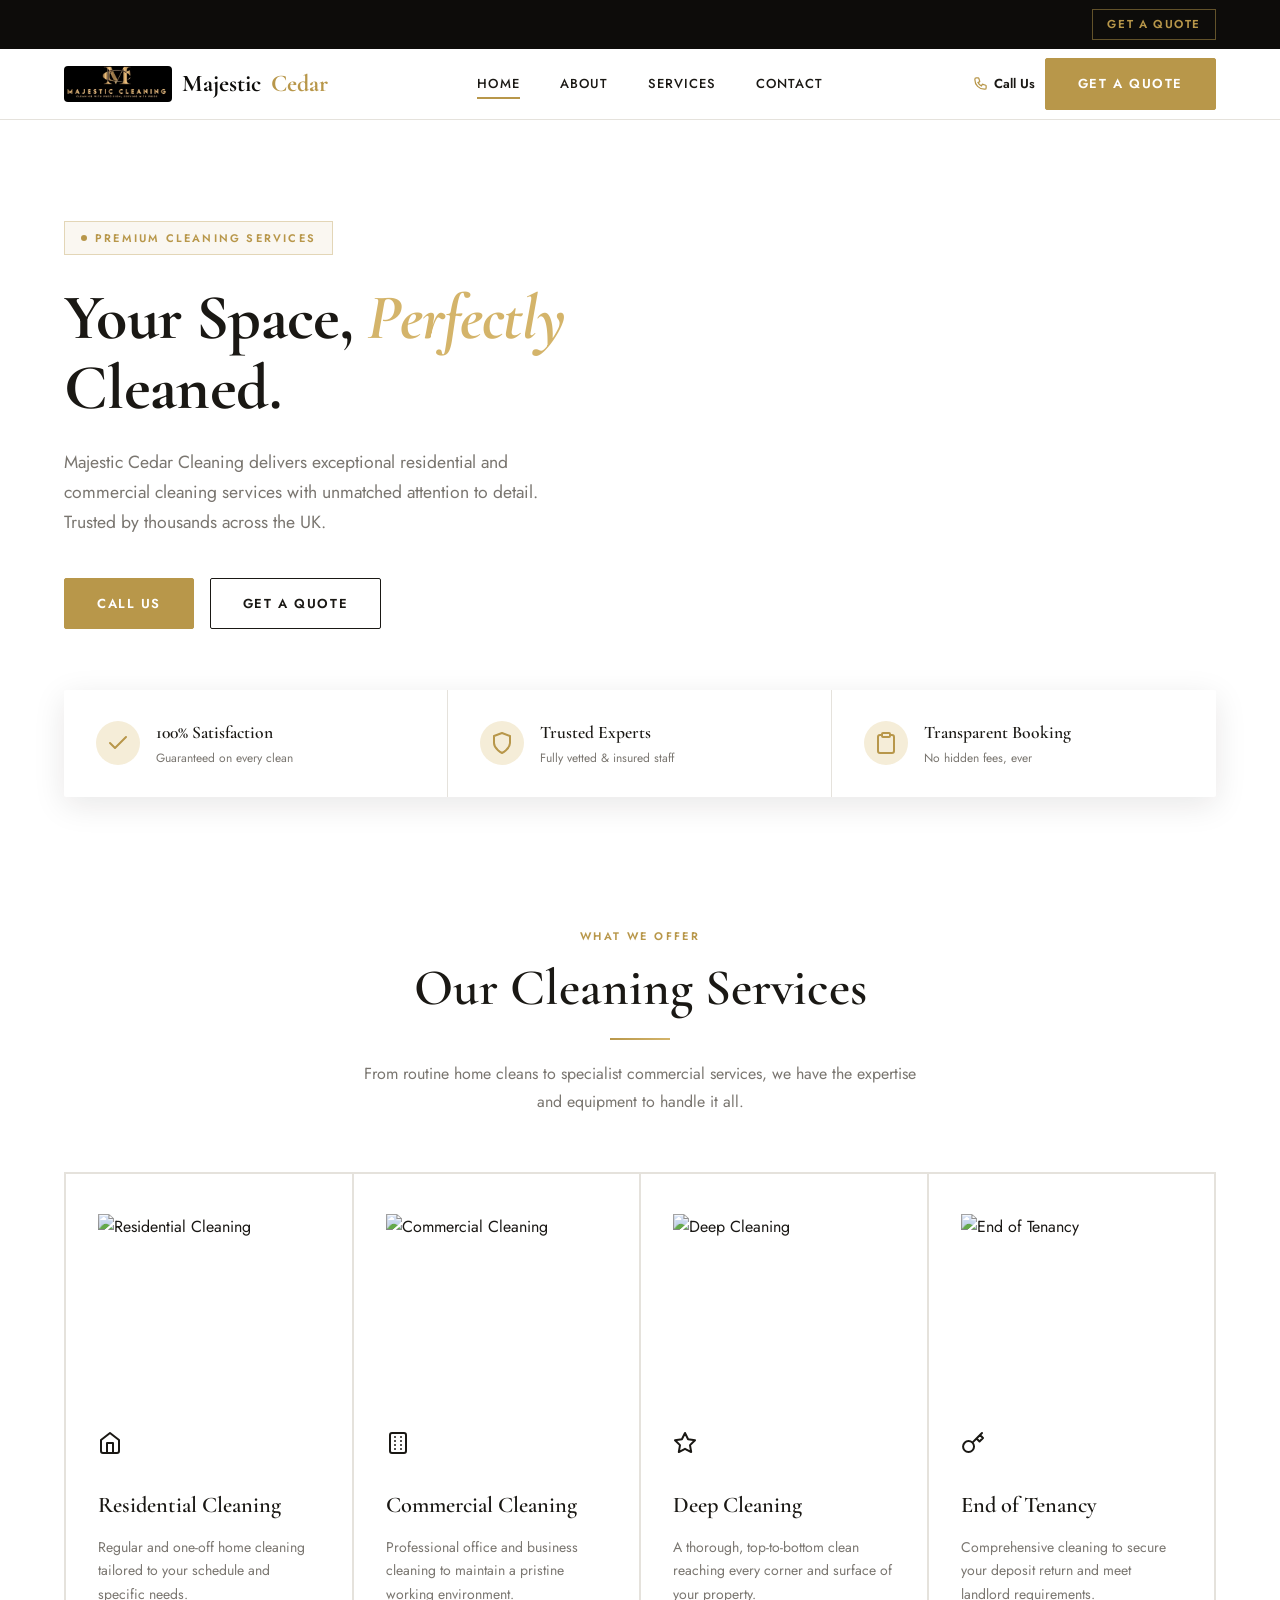
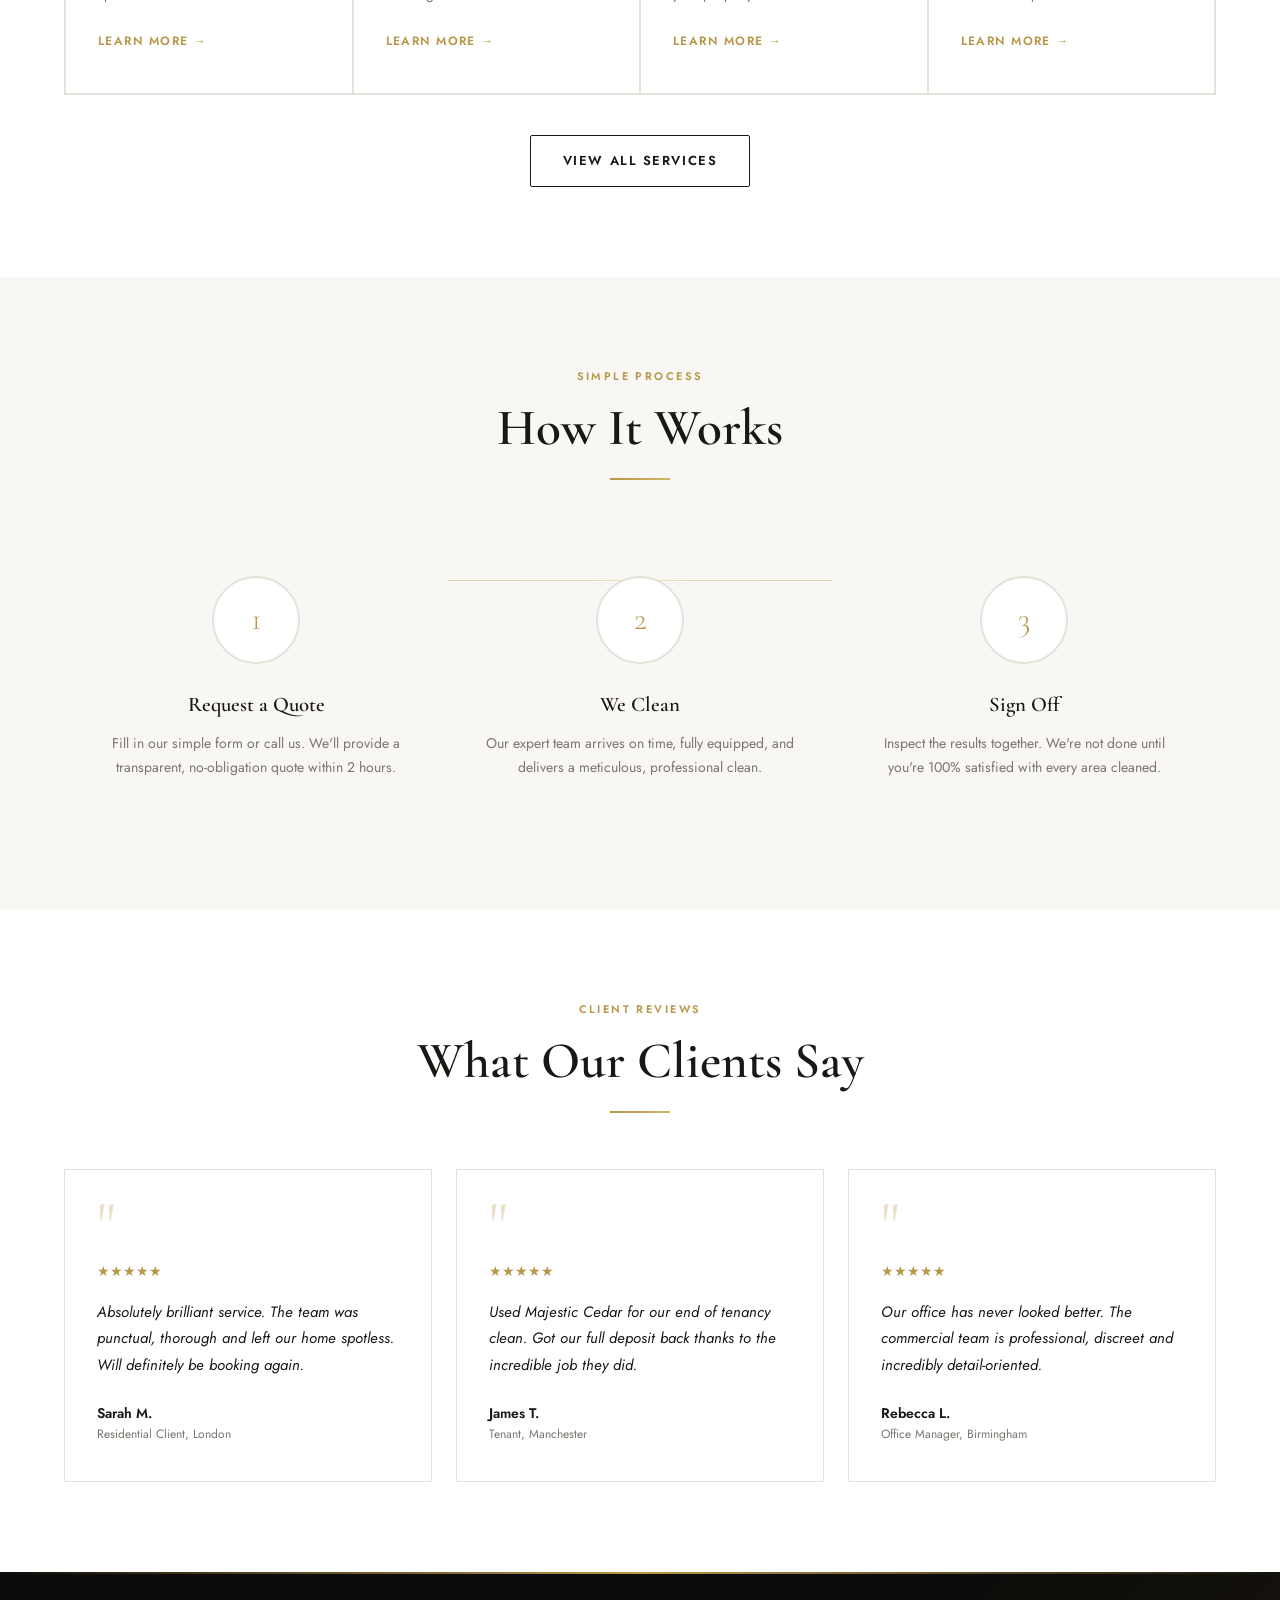
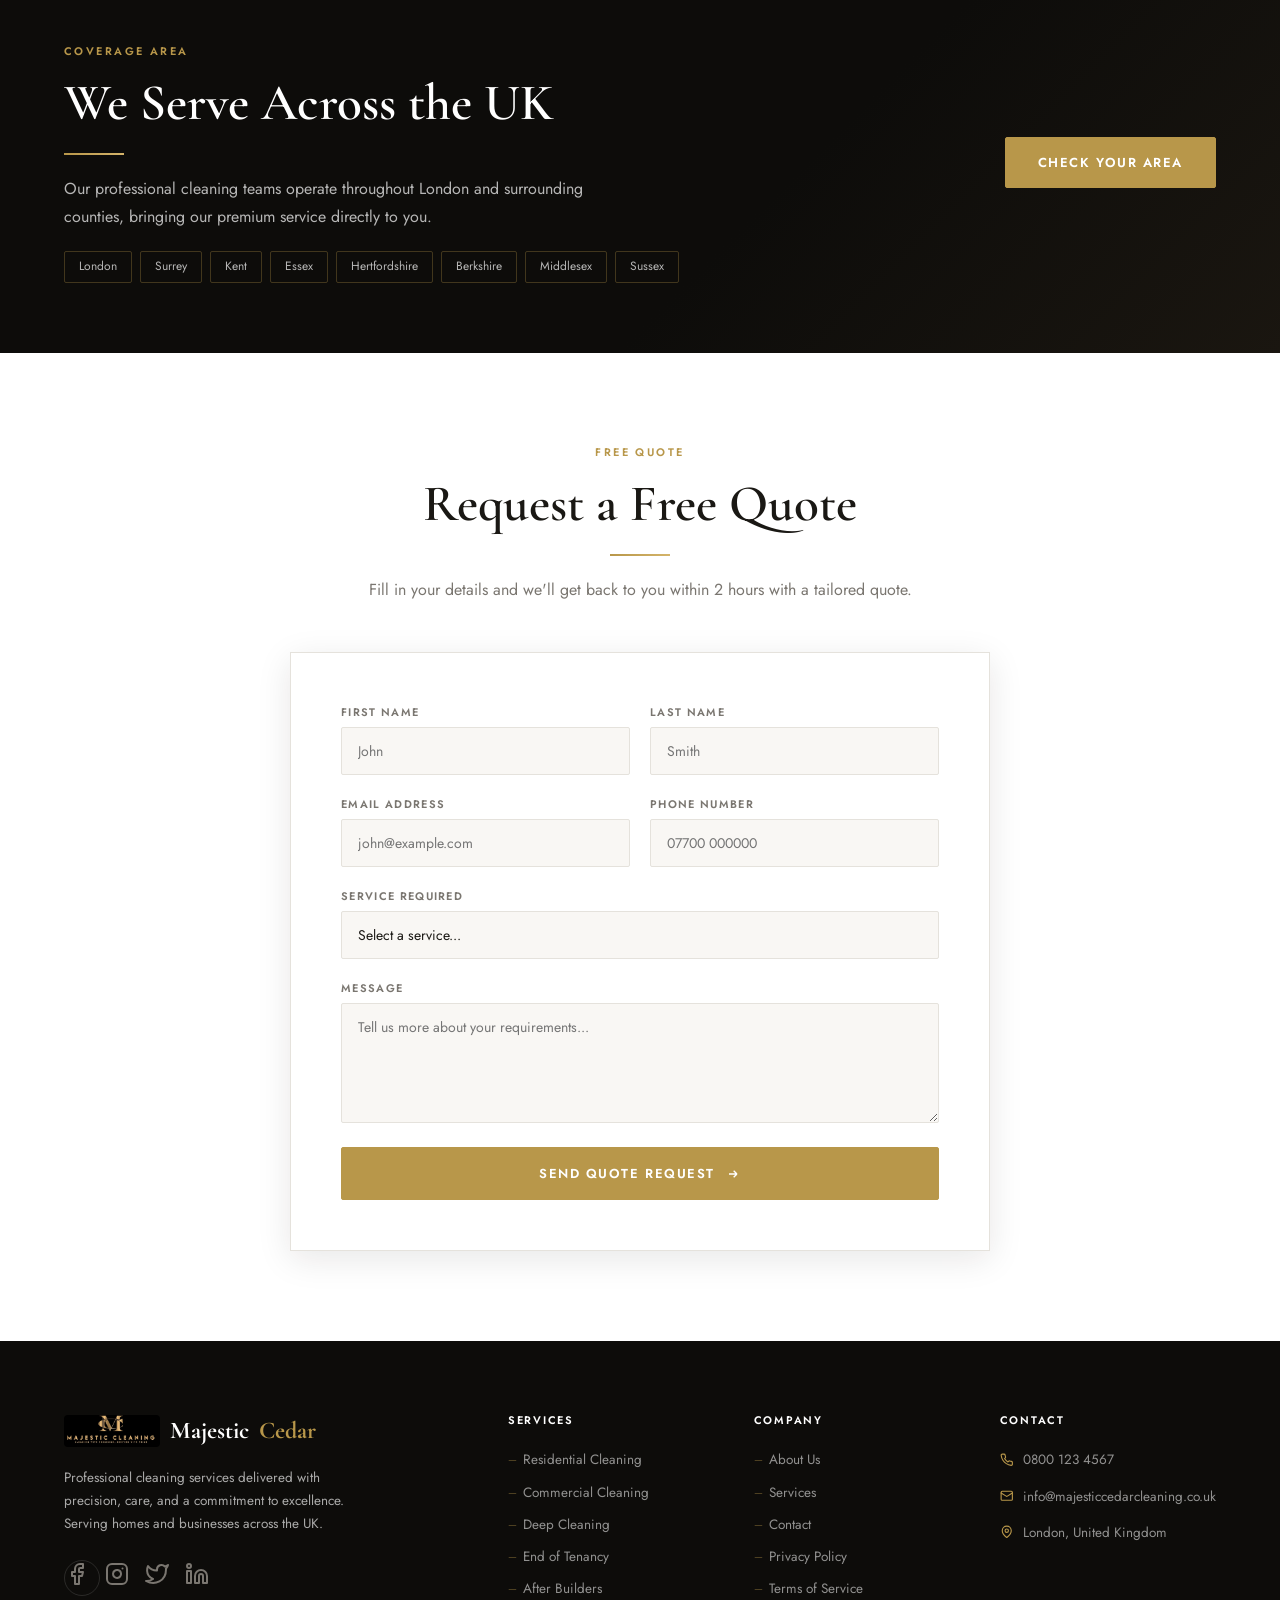
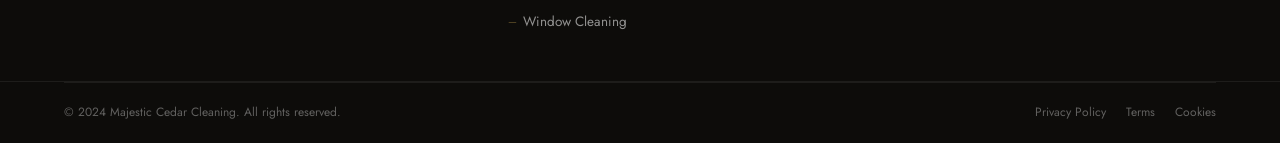
==== index.html @ 0183acda "Initial commit" ====
<!DOCTYPE html>
<html lang="en">
<head>
  <meta charset="UTF-8">
  <meta name="viewport" content="width=device-width,initial-scale=1.0">
  <title>Home — Majestic Cedar Cleaning</title>
  <link rel="stylesheet" href="styles.css">
  <script src="shared.js"></script>
</head>
<body>
  <div id="header-placeholder"></div>

<section class="hero">
  <div class="hero__image"></div>
  <div class="container">
    <div class="hero__content">
      <div class="hero__badge">Premium Cleaning Services</div>
      <h1 class="hero__title">Your Space, <em>Perfectly</em><br>Cleaned.</h1>
      <p class="hero__subtitle">Majestic Cedar Cleaning delivers exceptional residential and commercial cleaning services with unmatched attention to detail. Trusted by thousands across the UK.</p>
      <div class="hero__actions">
        <a href="tel:08001234567" class="btn btn--gold">Call Us</a>
        <a href="contact.html" class="btn btn--outline">Get a Quote</a>
      </div>
    </div>
  </div>
</section>
<section class="trust">
  <div class="container">
    <div class="trust__inner">
      <div class="trust__item"><div class="trust__icon"><svg width="24" height="24" viewBox="0 0 24 24" fill="none" stroke="currentColor" stroke-width="2" stroke-linecap="round" stroke-linejoin="round"><polyline points="20 6 9 17 4 12"></polyline></svg></div><div><div class="trust__title">100% Satisfaction</div><div class="trust__desc">Guaranteed on every clean</div></div></div>
      <div class="trust__item"><div class="trust__icon"><svg width="24" height="24" viewBox="0 0 24 24" fill="none" stroke="currentColor" stroke-width="2" stroke-linecap="round" stroke-linejoin="round"><path d="M12 22s8-4 8-10V5l-8-3-8 3v7c0 6 8 10 8 10z"></path></svg></div><div><div class="trust__title">Trusted Experts</div><div class="trust__desc">Fully vetted & insured staff</div></div></div>
      <div class="trust__item"><div class="trust__icon"><svg width="24" height="24" viewBox="0 0 24 24" fill="none" stroke="currentColor" stroke-width="2" stroke-linecap="round" stroke-linejoin="round"><path d="M16 4h2a2 2 0 0 1 2 2v14a2 2 0 0 1-2 2H6a2 2 0 0 1-2-2V6a2 2 0 0 1 2-2h2"></path><rect x="8" y="2" width="8" height="4" rx="1" ry="1"></rect></svg></div><div><div class="trust__title">Transparent Booking</div><div class="trust__desc">No hidden fees, ever</div></div></div>
    </div>
  </div>
</section>
<section class="section">
  <div class="container">
    <div class="text-center" style="margin-bottom:56px;">
      <span class="section-label">What We Offer</span>
      <h2 class="section-title">Our Cleaning Services</h2>
      <div class="gold-divider gold-divider--center"></div>
      <p class="section-subtitle">From routine home cleans to specialist commercial services, we have the expertise and equipment to handle it all.</p>
    </div>
    <div class="services-grid">
      <div class="service-card">
        <img src="https://images.unsplash.com/photo-1558618666-fcd25c85cd64?w=600&q=80" alt="Residential Cleaning" class="service-card__img">
        <span class="service-card__icon"><svg width="24" height="24" viewBox="0 0 24 24" fill="none" stroke="currentColor" stroke-width="2" stroke-linecap="round" stroke-linejoin="round"><path d="M3 9l9-7 9 7v11a2 2 0 0 1-2 2H5a2 2 0 0 1-2-2z"></path><polyline points="9 22 9 12 15 12 15 22"></polyline></svg></span>
        <h3 class="service-card__title">Residential Cleaning</h3>
        <p class="service-card__desc">Regular and one-off home cleaning tailored to your schedule and specific needs.</p>
        <a href="residential.html" class="service-card__link">Learn More →</a>
      </div>
      <div class="service-card">
        <img src="https://images.unsplash.com/photo-1497366216548-37526070297c?w=600&q=80" alt="Commercial Cleaning" class="service-card__img">
        <span class="service-card__icon"><svg width="24" height="24" viewBox="0 0 24 24" fill="none" stroke="currentColor" stroke-width="2" stroke-linecap="round" stroke-linejoin="round"><rect x="4" y="2" width="16" height="20" rx="2" ry="2"></rect><line x1="9" y1="22" x2="9" y2="22"></line><line x1="15" y1="22" x2="15" y2="22"></line><line x1="9" y1="6" x2="9" y2="6"></line><line x1="15" y1="6" x2="15" y2="6"></line><line x1="9" y1="10" x2="9" y2="10"></line><line x1="15" y1="10" x2="15" y2="10"></line><line x1="9" y1="14" x2="9" y2="14"></line><line x1="15" y1="14" x2="15" y2="14"></line><line x1="9" y1="18" x2="9" y2="18"></line><line x1="15" y1="18" x2="15" y2="18"></line></svg></span>
        <h3 class="service-card__title">Commercial Cleaning</h3>
        <p class="service-card__desc">Professional office and business cleaning to maintain a pristine working environment.</p>
        <a href="commercial.html" class="service-card__link">Learn More →</a>
      </div>
      <div class="service-card">
        <img src="https://images.unsplash.com/photo-1527515637462-cff94eecc1ac?w=600&q=80" alt="Deep Cleaning" class="service-card__img">
        <span class="service-card__icon"><svg width="24" height="24" viewBox="0 0 24 24" fill="none" stroke="currentColor" stroke-width="2" stroke-linecap="round" stroke-linejoin="round"><polygon points="12 2 15.09 8.26 22 9.27 17 14.14 18.18 21.02 12 17.77 5.82 21.02 7 14.14 2 9.27 8.91 8.26 12 2"></polygon></svg></span>
        <h3 class="service-card__title">Deep Cleaning</h3>
        <p class="service-card__desc">A thorough, top-to-bottom clean reaching every corner and surface of your property.</p>
        <a href="deep-cleaning.html" class="service-card__link">Learn More →</a>
      </div>
      <div class="service-card">
        <img src="https://images.unsplash.com/photo-1600585152220-90363fe7e115?w=600&q=80" alt="End of Tenancy" class="service-card__img">
        <span class="service-card__icon"><svg width="24" height="24" viewBox="0 0 24 24" fill="none" stroke="currentColor" stroke-width="2" stroke-linecap="round" stroke-linejoin="round"><path d="M21 2l-2 2m-7.61 7.61a5.5 5.5 0 1 1-7.778 7.778 5.5 5.5 0 0 1 7.777-7.777zm0 0L15.5 7.5m0 0l3 3L22 7l-3-3m-3.5 3.5L19 4"></path></svg></span>
        <h3 class="service-card__title">End of Tenancy</h3>
        <p class="service-card__desc">Comprehensive cleaning to secure your deposit return and meet landlord requirements.</p>
        <a href="end-of-tenancy.html" class="service-card__link">Learn More →</a>
      </div>
    </div>
    <div class="text-center" style="margin-top:40px;">
      <a href="services.html" class="btn btn--outline">View All Services</a>
    </div>
  </div>
</section>
<section class="section section--grey">
  <div class="container">
    <div class="text-center" style="margin-bottom:56px;">
      <span class="section-label">Simple Process</span>
      <h2 class="section-title">How It Works</h2>
      <div class="gold-divider gold-divider--center"></div>
    </div>
    <div class="how-it-works__steps">
      <div class="step">
        <div class="step__number">1</div>
        <h3 class="step__title">Request a Quote</h3>
        <p class="step__desc">Fill in our simple form or call us. We'll provide a transparent, no-obligation quote within 2 hours.</p>
      </div>
      <div class="step">
        <div class="step__number">2</div>
        <h3 class="step__title">We Clean</h3>
        <p class="step__desc">Our expert team arrives on time, fully equipped, and delivers a meticulous, professional clean.</p>
      </div>
      <div class="step">
        <div class="step__number">3</div>
        <h3 class="step__title">Sign Off</h3>
        <p class="step__desc">Inspect the results together. We're not done until you're 100% satisfied with every area cleaned.</p>
      </div>
    </div>
  </div>
</section>
<section class="section">
  <div class="container">
    <div class="text-center" style="margin-bottom:56px;">
      <span class="section-label">Client Reviews</span>
      <h2 class="section-title">What Our Clients Say</h2>
      <div class="gold-divider gold-divider--center"></div>
    </div>
    <div class="testimonials-grid">
      <div class="testimonial-card"><div class="testimonial-card__quote">"</div>
        <div class="testimonial-card__stars">★★★★★</div>
        <p class="testimonial-card__text">Absolutely brilliant service. The team was punctual, thorough and left our home spotless. Will definitely be booking again.</p>
        <div class="testimonial-card__author">Sarah M.</div><div class="testimonial-card__role">Residential Client, London</div>
      </div>
      <div class="testimonial-card"><div class="testimonial-card__quote">"</div>
        <div class="testimonial-card__stars">★★★★★</div>
        <p class="testimonial-card__text">Used Majestic Cedar for our end of tenancy clean. Got our full deposit back thanks to the incredible job they did.</p>
        <div class="testimonial-card__author">James T.</div><div class="testimonial-card__role">Tenant, Manchester</div>
      </div>
      <div class="testimonial-card"><div class="testimonial-card__quote">"</div>
        <div class="testimonial-card__stars">★★★★★</div>
        <p class="testimonial-card__text">Our office has never looked better. The commercial team is professional, discreet and incredibly detail-oriented.</p>
        <div class="testimonial-card__author">Rebecca L.</div><div class="testimonial-card__role">Office Manager, Birmingham</div>
      </div>
    </div>
  </div>
</section>
<section class="coverage">
  <div class="container">
    <div class="coverage__inner">
      <div class="coverage__text">
        <span class="section-label">Coverage Area</span>
        <h2 class="section-title section-title--white">We Serve Across the UK</h2>
        <div class="gold-divider"></div>
        <p class="section-subtitle section-subtitle--white">Our professional cleaning teams operate throughout London and surrounding counties, bringing our premium service directly to you.</p>
        <div class="coverage__areas">
          <span class="coverage__tag">London</span><span class="coverage__tag">Surrey</span>
          <span class="coverage__tag">Kent</span><span class="coverage__tag">Essex</span>
          <span class="coverage__tag">Hertfordshire</span><span class="coverage__tag">Berkshire</span>
          <span class="coverage__tag">Middlesex</span><span class="coverage__tag">Sussex</span>
        </div>
      </div>
      <div class="coverage__cta">
        <a href="contact.html" class="btn btn--gold">Check Your Area</a>
      </div>
    </div>
  </div>
</section>
<div id="quote-form-container"></div>
<script>
  document.addEventListener("DOMContentLoaded", () => {
    document.getElementById("quote-form-container").innerHTML = renderQuoteForm('Request a Free Quote');
  });
</script>

  <div id="footer-placeholder"></div>
  <script>
    document.getElementById('header-placeholder').outerHTML = renderTopBar() + renderNav('Home');
    document.getElementById('footer-placeholder').outerHTML = renderFooter();
    initShared();
  </script>
</body>
</html>
---- styles.css ----
@import url('https://fonts.googleapis.com/css2?family=Cormorant+Garamond:ital,wght@0,300;0,400;0,600;0,700;1,300;1,400&family=Jost:wght@300;400;500;600&display=swap');

:root {

    --white: #FFFFFF;

    --off-white: #F9F7F4;

    --light-grey: #F2F0EC;

    --mid-grey: #E5E2DC;

    --text-grey: #7A7670;

    --text-dark: #1A1814;

    --black: #0D0C0A;

    --gold: #B8974A;

    --gold-light: #D4B46A;

    --gold-pale: #F5EDD8;

    --gold-dark: #8C6E2A;

    --font-display: 'Cormorant Garamond', Georgia, serif;

    --font-body: 'Jost', sans-serif;

    --shadow-sm: 0 2px 12px rgba(184, 151, 74, 0.08);

    --shadow-md: 0 8px 32px rgba(26, 24, 20, 0.10);

    --shadow-gold: 0 4px 24px rgba(184, 151, 74, 0.18);

    --radius: 2px;

    --transition: 0.28s cubic-bezier(0.4, 0, 0.2, 1);

}

*,
*::before,
*::after {
    box-sizing: border-box;
    margin: 0;
    padding: 0;
}

html {
    scroll-behavior: smooth;
    font-size: 16px;
}

body {

    font-family: var(--font-body);

    color: var(--text-dark);

    background: var(--white);

    line-height: 1.65;

    -webkit-font-smoothing: antialiased;

}

a {
    color: inherit;
    text-decoration: none;
}

img {
    max-width: 100%;
    display: block;
}

ul {
    list-style: none;
}

button {
    cursor: pointer;
    border: none;
    background: none;
    font-family: inherit;
}

/* ============ UTILITY ============ */

.container {
    width: 100%;
    max-width: 1200px;
    margin: 0 auto;
    padding: 0 24px;
}

.container--narrow {
    width: 100%;
    max-width: 800px;
    margin: 0 auto;
    padding: 0 24px;
}

.section {
    padding: 90px 0;
}

.section--grey {
    background: var(--off-white);
}

.section--dark {
    background: var(--black);
    color: var(--white);
}

.section--gold-pale {
    background: var(--gold-pale);
}

.section-label {

    font-family: var(--font-body);

    font-size: 11px;

    font-weight: 600;

    letter-spacing: 0.22em;

    text-transform: uppercase;

    color: var(--gold);

    margin-bottom: 14px;

    display: block;

}

.section-title {

    font-family: var(--font-display);

    font-size: clamp(2rem, 4vw, 3.2rem);

    font-weight: 600;

    line-height: 1.15;

    color: var(--text-dark);

    margin-bottom: 20px;

}

.section-title--white {
    color: var(--white);
}

.section-subtitle {

    font-size: 1rem;

    color: var(--text-grey);

    max-width: 560px;

    line-height: 1.75;

}

.section-subtitle--white {
    color: rgba(255, 255, 255, 0.7);
}

.text-center {
    text-align: center;
}

.text-center .section-subtitle {
    margin: 0 auto;
}

/* ============ BUTTONS ============ */

.btn {

    display: inline-flex;

    align-items: center;

    gap: 10px;

    padding: 14px 32px;

    font-family: var(--font-body);

    font-size: 13px;

    font-weight: 600;

    letter-spacing: 0.12em;

    text-transform: uppercase;

    transition: var(--transition);

    border-radius: var(--radius);

    white-space: nowrap;

}

.btn--gold {

    background: var(--gold);

    color: var(--white);

    border: 1.5px solid var(--gold);

}

.btn--gold:hover {

    background: var(--gold-dark);

    border-color: var(--gold-dark);

    transform: translateY(-1px);

    box-shadow: var(--shadow-gold);

}

.btn--outline {

    background: transparent;

    color: var(--text-dark);

    border: 1.5px solid var(--text-dark);

}

.btn--outline:hover {

    background: var(--text-dark);

    color: var(--white);

    transform: translateY(-1px);

}

.btn--outline-white {

    background: transparent;

    color: var(--white);

    border: 1.5px solid rgba(255, 255, 255, 0.5);

}

.btn--outline-white:hover {

    background: var(--white);

    color: var(--black);

    border-color: var(--white);

}

.btn--outline-gold {

    background: transparent;

    color: var(--gold);

    border: 1.5px solid var(--gold);

}

.btn--outline-gold:hover {

    background: var(--gold);

    color: var(--white);

}

/* ============ TOP BAR ============ */

.topbar {

    background: var(--black);

    color: rgba(255, 255, 255, 0.75);

    padding: 9px 0;

    font-size: 12.5px;

    letter-spacing: 0.04em;

}

.topbar__inner {

    display: flex;

    align-items: center;

    justify-content: space-between;

    gap: 16px;

}

.topbar__left {
    display: flex;
    align-items: center;
    gap: 20px;
}

.topbar__item {
    display: flex;
    align-items: center;
    gap: 7px;
    color: rgba(255, 255, 255, 0.65);
}

.topbar__item svg {
    color: var(--gold);
    flex-shrink: 0;
}

.topbar__cta {

    font-size: 11.5px;

    font-weight: 600;

    letter-spacing: 0.14em;

    text-transform: uppercase;

    color: var(--gold);

    border: 1px solid rgba(184, 151, 74, 0.5);

    padding: 5px 14px;

    transition: var(--transition);

}

.topbar__cta:hover {
    background: var(--gold);
    color: var(--white);
}

/* ============ NAVIGATION ============ */

.nav {

    position: sticky;

    top: 0;

    z-index: 100;

    background: var(--white);

    border-bottom: 1px solid var(--mid-grey);

    transition: box-shadow var(--transition);

}

.nav.scrolled {
    box-shadow: 0 4px 24px rgba(26, 24, 20, 0.08);
}

.nav__inner {

    display: flex;

    align-items: center;

    justify-content: space-between;

    height: 70px;

    gap: 32px;

}

.nav__logo {

    font-family: var(--font-display);

    font-size: 1.5rem;

    font-weight: 700;

    color: var(--black);

    display: flex;

    align-items: center;

    gap: 10px;

    flex-shrink: 0;

}

.nav__logo-icon {

    width: 36px;
    height: 36px;

    background: var(--gold);

    border-radius: 50%;

    display: grid;
    place-items: center;

    color: white;
    font-size: 16px;

}

.nav__logo span {
    color: var(--gold);
}

.nav__links {

    display: flex;

    align-items: center;

    gap: 8px;

    flex: 1;

    justify-content: center;

}

.nav__link {

    font-size: 13px;

    font-weight: 500;

    letter-spacing: 0.08em;

    text-transform: uppercase;

    color: var(--text-dark);

    padding: 8px 16px;

    border-radius: var(--radius);

    transition: var(--transition);

    position: relative;

}

.nav__link::after {

    content: '';

    position: absolute;

    bottom: 4px;
    left: 16px;
    right: 16px;

    height: 1.5px;

    background: var(--gold);

    transform: scaleX(0);

    transition: transform var(--transition);

    transform-origin: center;

}

.nav__link:hover::after,
.nav__link.active::after {
    transform: scaleX(1);
}

.nav__link:hover {
    color: var(--gold);
}

.nav__cta {
    display: flex;
    align-items: center;
    gap: 10px;
    flex-shrink: 0;
}

.nav__phone {

    font-size: 13px;

    font-weight: 600;

    color: var(--text-dark);

    display: flex;
    align-items: center;
    gap: 6px;

}

.nav__phone svg {
    color: var(--gold);
}

.nav__hamburger {
    display: none;
    flex-direction: column;
    gap: 5px;
    padding: 8px;
}

.nav__hamburger span {

    display: block;
    width: 22px;
    height: 1.5px;

    background: var(--text-dark);
    transition: var(--transition);

}

.nav__mobile {
    display: none;
}

/* ============ HERO ============ */

.hero {
    min-height: 70vh;
    display: flex;
    align-items: center;
    position: relative;
    overflow: hidden;
    background: var(--white);
    padding: 60px 0 80px 0;
}

.hero__image {
    position: absolute;
    top: 0;
    right: 0;
    bottom: 0;
    width: 45%;
    background: url('https://images.unsplash.com/photo-1581578731548-c64695cc6952?w=1600&q=80') center/cover no-repeat;
    border-top-left-radius: 50vw;
    border-bottom-left-radius: 50vw;
    z-index: 1;
}

.hero__content {
    position: relative;
    max-width: 50%;
    z-index: 2;
}

.hero__badge {

    display: inline-flex;

    align-items: center;

    gap: 8px;

    font-size: 11px;

    font-weight: 600;

    letter-spacing: 0.2em;

    text-transform: uppercase;

    color: var(--gold);

    border: 1px solid rgba(184, 151, 74, 0.35);

    padding: 7px 16px;

    margin-bottom: 28px;

    background: rgba(184, 151, 74, 0.08);

}

.hero__badge::before {

    content: '';

    width: 6px;
    height: 6px;

    border-radius: 50%;

    background: var(--gold);

    animation: pulse 2s ease-in-out infinite;

}

@keyframes pulse {

    0%,
    100% {
        opacity: 1;
        transform: scale(1);
    }

    50% {
        opacity: 0.5;
        transform: scale(0.8);
    }

}

.hero__title {
    font-family: var(--font-display);
    font-size: clamp(2.8rem, 5vw, 4.5rem);
    font-weight: 700;
    line-height: 1.1;
    color: var(--text-dark);
    margin-bottom: 24px;
    letter-spacing: -0.01em;
}

.hero__title em {

    font-style: italic;

    color: var(--gold-light);

}

.hero__subtitle {
    font-size: 1.1rem;
    color: var(--text-grey);
    margin-bottom: 40px;
    line-height: 1.7;
    max-width: 520px;
}

.hero__actions {
    display: flex;
    gap: 16px;
    flex-wrap: wrap;
}

@media (max-width: 991px) {
    .hero {
        flex-direction: column;
        text-align: center;
        padding-top: 120px;
        min-height: auto;
    }
    
    .hero__content {
        max-width: 100%;
        margin-bottom: 60px;
    }
    
    .hero__actions {
        justify-content: center;
    }
    
    .hero__image {
        position: relative;
        width: 100%;
        height: 400px;
        border-radius: 50% 50% 0 0;
        border-top-left-radius: 50%;
        border-bottom-left-radius: 0;
        border-bottom-right-radius: 0;
    }
}

/* ============ TRUST BADGES ============ */

.trust {
    position: relative;
    z-index: 10;
    margin-top: -60px;
    padding: 0 0 40px 0;
    background: transparent;
}

.trust__inner {
    display: grid;
    grid-template-columns: repeat(3, 1fr);
    background: var(--white);
    border-radius: var(--radius);
    box-shadow: var(--shadow-md);
    overflow: hidden;
}

.trust__item {

    display: flex;

    align-items: center;

    gap: 16px;

    padding: 28px 32px;

    border-right: 1px solid var(--mid-grey);

    transition: background var(--transition);

}

.trust__item:last-child {
    border-right: none;
}

.trust__item:hover {
    background: var(--off-white);
}

.trust__icon {

    width: 44px;
    height: 44px;
    flex-shrink: 0;

    background: var(--gold-pale);

    border-radius: 50%;

    display: grid;
    place-items: center;

    color: var(--gold);

    font-size: 18px;

}

.trust__title {

    font-family: var(--font-display);

    font-size: 1.1rem;

    font-weight: 600;

    color: var(--text-dark);

    margin-bottom: 2px;

}

.trust__desc {
    font-size: 12px;
    color: var(--text-grey);
}

/* ============ SERVICES OVERVIEW ============ */

.services-grid {

    display: grid;

    grid-template-columns: repeat(auto-fit, minmax(260px, 1fr));

    gap: 2px;

    background: var(--mid-grey);

    border: 2px solid var(--mid-grey);

}

.service-card {

    background: var(--white);

    padding: 40px 32px;

    transition: var(--transition);

    position: relative;

    overflow: hidden;

}

.service-card::before {

    content: '';

    position: absolute;

    bottom: 0;
    left: 0;

    width: 100%;
    height: 3px;

    background: var(--gold);

    transform: scaleX(0);

    transition: transform var(--transition);

    transform-origin: left;

}

.service-card:hover {
    background: var(--off-white);
}

.service-card:hover::before {
    transform: scaleX(1);
}

.service-card__img {

    width: 100%;
    height: 180px;

    object-fit: cover;

    margin-bottom: 24px;

    filter: grayscale(20%);

    transition: filter var(--transition);

}

.service-card:hover .service-card__img {
    filter: grayscale(0);
}

.service-card__icon {

    font-size: 2rem;

    margin-bottom: 16px;

    display: block;

}

.service-card__title {

    font-family: var(--font-display);

    font-size: 1.4rem;

    font-weight: 600;

    margin-bottom: 12px;

}

.service-card__desc {

    font-size: 14px;

    color: var(--text-grey);

    line-height: 1.7;

    margin-bottom: 20px;

}

.service-card__link {

    font-size: 12px;

    font-weight: 600;

    letter-spacing: 0.12em;

    text-transform: uppercase;

    color: var(--gold);

    display: inline-flex;
    align-items: center;
    gap: 6px;

    transition: gap var(--transition);

}

.service-card:hover .service-card__link {
    gap: 10px;
}

/* ============ HOW IT WORKS ============ */

.how-it-works__steps {

    display: grid;

    grid-template-columns: repeat(3, 1fr);

    gap: 0;

    position: relative;

}

.how-it-works__steps::before {

    content: '';

    position: absolute;

    top: 44px;
    left: calc(33.33% - 0px);
    right: calc(33.33% - 0px);

    height: 1px;

    background: linear-gradient(to right, var(--gold), var(--gold-light), var(--gold));

    opacity: 0.4;

}

.step {

    text-align: center;

    padding: 40px 32px;

    position: relative;

}

.step__number {

    width: 88px;
    height: 88px;

    border-radius: 50%;

    background: var(--white);

    border: 2px solid var(--mid-grey);

    display: grid;
    place-items: center;

    font-family: var(--font-display);

    font-size: 2rem;

    font-weight: 300;

    color: var(--gold);

    margin: 0 auto 24px;

    position: relative;

    z-index: 1;

    transition: var(--transition);

}

.step:hover .step__number {

    border-color: var(--gold);

    background: var(--gold-pale);

    transform: scale(1.05);

}

.step__title {

    font-family: var(--font-display);

    font-size: 1.3rem;

    font-weight: 600;

    margin-bottom: 10px;

}

.step__desc {
    font-size: 14px;
    color: var(--text-grey);
    line-height: 1.7;
}

/* ============ TESTIMONIALS ============ */

.testimonials-grid {

    display: grid;

    grid-template-columns: repeat(auto-fit, minmax(300px, 1fr));

    gap: 24px;

}

.testimonial-card {

    background: var(--white);

    border: 1px solid var(--mid-grey);

    padding: 36px 32px;

    position: relative;

    transition: var(--transition);

}

.testimonial-card:hover {

    border-color: var(--gold);

    box-shadow: var(--shadow-gold);

    transform: translateY(-3px);

}

.testimonial-card__quote {

    font-family: var(--font-display);

    font-size: 4rem;

    line-height: 0.6;

    color: var(--gold);

    opacity: 0.3;

    margin-bottom: 16px;

}

.testimonial-card__text {

    font-size: 15px;

    color: var(--text-dark);

    line-height: 1.75;

    margin-bottom: 24px;

    font-style: italic;

}

.testimonial-card__stars {
    color: var(--gold);
    font-size: 14px;
    margin-bottom: 16px;
}

.testimonial-card__author {
    font-weight: 600;
    font-size: 14px;
}

.testimonial-card__role {
    font-size: 12px;
    color: var(--text-grey);
}

/* ============ COVERAGE ============ */

.coverage {

    background: linear-gradient(135deg, var(--black) 60%, #1a1610 100%);

    color: var(--white);

    padding: 70px 0;

    position: relative;

    overflow: hidden;

}

.coverage::before {

    content: '';

    position: absolute;

    top: 0;
    left: 0;
    right: 0;

    height: 2px;

    background: linear-gradient(to right, transparent, var(--gold), transparent);

}

.coverage__inner {

    display: flex;
    align-items: center;

    gap: 60px;

}

.coverage__text {
    flex: 1;
}

.coverage__areas {

    display: flex;
    flex-wrap: wrap;
    gap: 8px;

    margin-top: 20px;

}

.coverage__tag {

    font-size: 12px;

    padding: 5px 14px;

    border: 1px solid rgba(184, 151, 74, 0.3);

    color: rgba(255, 255, 255, 0.7);

    border-radius: 2px;

    transition: var(--transition);

}

.coverage__tag:hover {

    border-color: var(--gold);

    color: var(--gold);

}

.coverage__cta {
    flex-shrink: 0;
}

/* ============ QUOTE FORM ============ */

.quote-form {

    background: var(--white);

    border: 1px solid var(--mid-grey);

    padding: 50px;

    max-width: 700px;

    margin: 0 auto;

    box-shadow: var(--shadow-md);

}

.form-grid {

    display: grid;

    grid-template-columns: 1fr 1fr;

    gap: 20px;

}

.form-grid--full {
    grid-column: 1 / -1;
}

.form-group {
    display: flex;
    flex-direction: column;
    gap: 6px;
}

.form-group label {

    font-size: 11px;

    font-weight: 600;

    letter-spacing: 0.12em;

    text-transform: uppercase;

    color: var(--text-grey);

}

.form-group input,

.form-group select,

.form-group textarea {

    padding: 13px 16px;

    border: 1px solid var(--mid-grey);

    border-radius: var(--radius);

    font-family: var(--font-body);

    font-size: 14px;

    color: var(--text-dark);

    background: var(--off-white);

    outline: none;

    transition: border-color var(--transition);

    -webkit-appearance: none;
    appearance: none;

}

.form-group input:focus,

.form-group select:focus,

.form-group textarea:focus {

    border-color: var(--gold);

    background: var(--white);

    box-shadow: 0 0 0 3px rgba(184, 151, 74, 0.08);

}

.form-group textarea {
    resize: vertical;
    min-height: 120px;
}

/* ============ FOOTER ============ */

.footer {

    background: var(--black);

    color: rgba(255, 255, 255, 0.65);

    padding: 70px 0 0;

}

.footer__grid {

    display: grid;

    grid-template-columns: 2fr 1fr 1fr 1fr;

    gap: 48px;

    margin-bottom: 48px;

}

.footer__logo {

    font-family: var(--font-display);

    font-size: 1.5rem;

    font-weight: 700;

    color: var(--white);

    margin-bottom: 16px;

    display: flex;
    align-items: center;
    gap: 10px;

}

.footer__logo span {
    color: var(--gold);
}

.footer__tagline {

    font-size: 13.5px;

    line-height: 1.7;

    margin-bottom: 24px;

    max-width: 280px;

}

.footer__socials {
    display: flex;
    gap: 10px;
}

.footer__social {

    width: 36px;
    height: 36px;

    border: 1px solid rgba(255, 255, 255, 0.12);

    border-radius: 50%;

    display: grid;
    place-items: center;

    font-size: 14px;
    color: rgba(255, 255, 255, 0.5);

    transition: var(--transition);

}

.footer__social:hover {

    border-color: var(--gold);

    color: var(--gold);

}

.footer__heading {

    font-size: 11px;

    font-weight: 600;

    letter-spacing: 0.16em;

    text-transform: uppercase;

    color: var(--white);

    margin-bottom: 20px;

}

.footer__links {
    display: flex;
    flex-direction: column;
    gap: 10px;
}

.footer__link {

    font-size: 13.5px;

    color: rgba(255, 255, 255, 0.55);

    transition: color var(--transition);

    display: flex;
    align-items: center;
    gap: 6px;

}

.footer__link:hover {
    color: var(--gold);
}

.footer__link::before {

    content: '—';

    font-size: 10px;

    color: var(--gold);

    opacity: 0.5;

}

.footer__contact-item {

    display: flex;
    align-items: flex-start;
    gap: 10px;

    font-size: 13.5px;

    margin-bottom: 12px;

    color: rgba(255, 255, 255, 0.55);

}

.footer__contact-icon {
    color: var(--gold);
    flex-shrink: 0;
    margin-top: 2px;
}

.footer__bottom {

    border-top: 1px solid rgba(255, 255, 255, 0.07);

    padding: 20px 0;

    display: flex;

    align-items: center;

    justify-content: space-between;

    font-size: 12px;

    color: rgba(255, 255, 255, 0.35);

}

.footer__bottom-links {
    display: flex;
    gap: 20px;
}

.footer__bottom-link {
    transition: color var(--transition);
}

.footer__bottom-link:hover {
    color: var(--gold);
}

/* ============ PAGE HERO BANNER ============ */

.page-hero {

    background: linear-gradient(135deg, var(--black) 55%, #211e17 100%);

    padding: 90px 0 70px;

    position: relative;

    overflow: hidden;

}

.page-hero::before {

    content: '';

    position: absolute;

    bottom: 0;
    left: 0;
    right: 0;

    height: 1px;

    background: linear-gradient(to right, transparent, rgba(184, 151, 74, 0.4), transparent);

}

.page-hero::after {

    content: '';

    position: absolute;

    top: -100px;
    right: -100px;

    width: 400px;
    height: 400px;

    border-radius: 50%;

    background: radial-gradient(circle, rgba(184, 151, 74, 0.08) 0%, transparent 70%);

}

.page-hero__breadcrumb {

    display: flex;
    align-items: center;
    gap: 8px;

    font-size: 12px;

    color: rgba(255, 255, 255, 0.4);

    margin-bottom: 20px;

    letter-spacing: 0.06em;

}

.page-hero__breadcrumb a:hover {
    color: var(--gold);
}

.page-hero__breadcrumb span {
    color: var(--gold);
}

.page-hero__title {

    font-family: var(--font-display);

    font-size: clamp(2.5rem, 5vw, 4rem);

    font-weight: 600;

    color: var(--white);

    line-height: 1.1;

    margin-bottom: 16px;

    position: relative;

}

.page-hero__subtitle {

    font-size: 1rem;

    color: rgba(255, 255, 255, 0.6);

    max-width: 500px;

    line-height: 1.7;

}

/* ============ ABOUT PAGE ============ */

.about-intro {

    display: grid;

    grid-template-columns: 1fr 1fr;

    gap: 80px;

    align-items: center;

}

.about-intro__img-wrap {

    position: relative;

}

.about-intro__img {

    width: 100%;
    height: 500px;

    object-fit: cover;

}

.about-intro__img-accent {

    position: absolute;

    bottom: -20px;
    right: -20px;

    width: 120px;
    height: 120px;

    border: 3px solid var(--gold);

    opacity: 0.4;

}

.why-choose__grid {

    display: grid;

    grid-template-columns: repeat(auto-fit, minmax(240px, 1fr));

    gap: 32px;

}

.why-card {

    padding: 32px;

    border: 1px solid var(--mid-grey);

    transition: var(--transition);

    background: var(--white);

}

.why-card:hover {

    border-color: var(--gold);

    transform: translateY(-4px);

    box-shadow: var(--shadow-gold);

}

.why-card__icon {

    font-size: 2.2rem;

    margin-bottom: 16px;

    display: block;

}

.why-card__title {

    font-family: var(--font-display);

    font-size: 1.2rem;

    font-weight: 600;

    margin-bottom: 10px;

}

.why-card__desc {
    font-size: 14px;
    color: var(--text-grey);
    line-height: 1.7;
}

.stats-grid {

    display: grid;

    grid-template-columns: repeat(4, 1fr);

    gap: 0;

    background: var(--black);

}

.stat-item {

    padding: 50px 32px;

    text-align: center;

    border-right: 1px solid rgba(255, 255, 255, 0.07);

}

.stat-item:last-child {
    border-right: none;
}

.stat-item__number {

    font-family: var(--font-display);

    font-size: clamp(2.5rem, 5vw, 4rem);

    font-weight: 600;

    color: var(--gold);

    line-height: 1;

    margin-bottom: 8px;

}

.stat-item__label {

    font-size: 12px;

    font-weight: 600;

    letter-spacing: 0.14em;

    text-transform: uppercase;

    color: rgba(255, 255, 255, 0.5);

}

.cert-grid {

    display: flex;

    align-items: center;

    justify-content: center;

    gap: 32px;

    flex-wrap: wrap;

}

.cert-badge {

    width: 120px;
    height: 120px;

    border: 2px solid var(--mid-grey);

    border-radius: 50%;

    display: grid;
    place-items: center;

    font-size: 2.5rem;

    transition: var(--transition);

    background: var(--white);

}

.cert-badge:hover {

    border-color: var(--gold);

    transform: scale(1.05);

    box-shadow: var(--shadow-gold);

}

/* ============ SERVICES PAGE ============ */

.services-main-grid {

    display: grid;

    grid-template-columns: repeat(auto-fit, minmax(320px, 1fr));

    gap: 28px;

}

.service-main-card {

    background: var(--white);

    border: 1px solid var(--mid-grey);

    overflow: hidden;

    transition: var(--transition);

}

.service-main-card:hover {

    box-shadow: var(--shadow-md);

    transform: translateY(-4px);

    border-color: var(--gold);

}

.service-main-card__img {

    width: 100%;
    height: 220px;

    object-fit: cover;

    filter: grayscale(15%);

    transition: filter var(--transition);

}

.service-main-card:hover .service-main-card__img {
    filter: grayscale(0);
}

.service-main-card__body {
    padding: 28px;
}

.service-main-card__icon {
    font-size: 1.8rem;
    margin-bottom: 12px;
    display: block;
}

.service-main-card__title {

    font-family: var(--font-display);

    font-size: 1.4rem;

    font-weight: 600;

    margin-bottom: 10px;

}

.service-main-card__desc {

    font-size: 14px;

    color: var(--text-grey);

    line-height: 1.7;

    margin-bottom: 20px;

}

.service-main-card__actions {
    display: flex;
    gap: 12px;
    flex-wrap: wrap;
}

/* ============ INDIVIDUAL SERVICE PAGE ============ */

.service-detail {
    display: grid;
    grid-template-columns: 1fr 1fr;
    gap: 60px;
    align-items: center;
}

.service-detail__img {
    width: 100%;
    height: 420px;
    object-fit: cover;
}

.checklist {
    display: flex;
    flex-direction: column;
    gap: 12px;
}

.checklist__item {

    display: flex;
    align-items: flex-start;
    gap: 12px;

    font-size: 14.5px;
    line-height: 1.6;

}

.checklist__icon {

    width: 22px;
    height: 22px;
    flex-shrink: 0;

    background: var(--gold-pale);

    border-radius: 50%;

    display: grid;
    place-items: center;

    color: var(--gold);
    font-size: 12px;
    font-weight: 700;

    margin-top: 1px;

}

.benefits-grid {

    display: grid;

    grid-template-columns: repeat(auto-fit, minmax(200px, 1fr));

    gap: 24px;

}

.benefit-card {

    background: var(--white);

    border: 1px solid var(--mid-grey);

    padding: 28px 24px;

    text-align: center;

    transition: var(--transition);

}

.benefit-card:hover {

    border-color: var(--gold);

    box-shadow: var(--shadow-gold);

    transform: translateY(-3px);

}

.benefit-card__icon {
    font-size: 2rem;
    margin-bottom: 12px;
    display: block;
}

.benefit-card__title {

    font-family: var(--font-display);

    font-size: 1.1rem;

    font-weight: 600;

    margin-bottom: 8px;

}

.benefit-card__desc {
    font-size: 13px;
    color: var(--text-grey);
}

.faq {
    max-width: 740px;
    margin: 0 auto;
}

.faq__item {

    border-bottom: 1px solid var(--mid-grey);

}

.faq__question {

    width: 100%;

    display: flex;
    align-items: center;
    justify-content: space-between;

    padding: 20px 0;

    font-weight: 600;
    font-size: 15px;

    text-align: left;

    cursor: pointer;

    color: var(--text-dark);

    transition: color var(--transition);

}

.faq__question:hover {
    color: var(--gold);
}

.faq__toggle {

    width: 28px;
    height: 28px;
    flex-shrink: 0;

    border: 1px solid var(--mid-grey);

    border-radius: 50%;

    display: grid;
    place-items: center;

    font-size: 16px;
    color: var(--gold);

    transition: var(--transition);

}

.faq__item.open .faq__toggle {
    transform: rotate(45deg);
}

.faq__answer {

    font-size: 14.5px;
    color: var(--text-grey);

    line-height: 1.75;

    padding: 0 0 20px;

    display: none;

}

.faq__item.open .faq__answer {
    display: block;
}

.related-services {

    display: flex;
    gap: 12px;
    flex-wrap: wrap;

}

.related-tag {

    font-size: 12px;

    font-weight: 600;

    letter-spacing: 0.1em;

    text-transform: uppercase;

    color: var(--gold);

    border: 1px solid var(--gold);

    padding: 8px 18px;

    transition: var(--transition);

}

.related-tag:hover {
    background: var(--gold);
    color: var(--white);
}

/* ============ CONTACT PAGE ============ */

.contact-grid {

    display: grid;

    grid-template-columns: 1.3fr 1fr;

    gap: 60px;

    align-items: start;

}

.contact-info__item {

    display: flex;
    align-items: flex-start;
    gap: 16px;

    margin-bottom: 28px;

    padding-bottom: 28px;

    border-bottom: 1px solid var(--mid-grey);

}

.contact-info__item:last-child {
    border-bottom: none;
}

.contact-info__icon {

    width: 48px;
    height: 48px;
    flex-shrink: 0;

    background: var(--gold-pale);

    border-radius: 50%;

    display: grid;
    place-items: center;

    color: var(--gold);
    font-size: 20px;

}

.contact-info__label {

    font-size: 11px;

    font-weight: 600;

    letter-spacing: 0.12em;

    text-transform: uppercase;

    color: var(--text-grey);

    margin-bottom: 4px;

}

.contact-info__value {

    font-family: var(--font-display);

    font-size: 1.1rem;

    font-weight: 600;

}

.map-placeholder {

    background: var(--light-grey);

    height: 320px;

    display: grid;
    place-items: center;

    border: 1px solid var(--mid-grey);

    font-size: 14px;
    color: var(--text-grey);

    margin-top: 32px;

    text-align: center;
    gap: 8px;

}

.hours-grid {

    display: flex;
    flex-direction: column;
    gap: 8px;

}

.hours-row {

    display: flex;
    justify-content: space-between;

    font-size: 14px;

    padding: 8px 0;

    border-bottom: 1px solid var(--mid-grey);

}

.hours-row:last-child {
    border-bottom: none;
}

.hours-row__day {
    color: var(--text-grey);
}

.hours-row__time {
    font-weight: 600;
}

/* ============ CTA BANNER ============ */

.cta-banner {

    background: var(--gold-pale);

    border-top: 2px solid var(--gold);

    border-bottom: 2px solid var(--gold);

    padding: 70px 0;

    text-align: center;

}

.cta-banner .section-title {
    color: var(--black);
}

.cta-banner__actions {
    display: flex;
    gap: 16px;
    justify-content: center;
    margin-top: 32px;
    flex-wrap: wrap;
}

/* ============ DIVIDER ============ */

.gold-divider {

    width: 60px;
    height: 2px;

    background: linear-gradient(to right, var(--gold), var(--gold-light));

    margin: 20px 0;

}

.gold-divider--center {
    margin: 20px auto;
}

/* ============ RESPONSIVE ============ */

@media (max-width: 1024px) {

    .footer__grid {
        grid-template-columns: 1fr 1fr;
    }

    .stats-grid {
        grid-template-columns: repeat(2, 1fr);
    }

    .stat-item:nth-child(2) {
        border-right: none;
    }

    .stat-item:nth-child(3),

    .stat-item:nth-child(4) {
        border-top: 1px solid rgba(255, 255, 255, 0.07);
    }

    .contact-grid {
        grid-template-columns: 1fr;
    }

}

@media (max-width: 768px) {

    .topbar__left {
        flex-direction: column;
        gap: 4px;
        align-items: flex-start;
    }

    .nav__links,
    .nav__phone {
        display: none;
    }

    .nav__hamburger {
        display: flex;
    }

    .nav__mobile {

        display: block;

        position: absolute;
        top: 100%;
        left: 0;
        right: 0;

        background: var(--white);

        border-top: 1px solid var(--mid-grey);

        padding: 16px 24px 24px;

        box-shadow: var(--shadow-md);

    }

    .nav__mobile .nav__link {

        display: block;
        padding: 12px 0;

        border-bottom: 1px solid var(--mid-grey);

    }

    .trust__inner {
        grid-template-columns: 1fr;
    }

    .trust__item {
        border-right: none;
        border-bottom: 1px solid var(--mid-grey);
    }

    .how-it-works__steps {
        grid-template-columns: 1fr;
    }

    .how-it-works__steps::before {
        display: none;
    }

    .about-intro {
        grid-template-columns: 1fr;
        gap: 40px;
    }

    .service-detail {
        grid-template-columns: 1fr;
    }

    .footer__grid {
        grid-template-columns: 1fr;
        gap: 32px;
    }

    .footer__bottom {
        flex-direction: column;
        gap: 12px;
        text-align: center;
    }

    .stats-grid {
        grid-template-columns: repeat(2, 1fr);
    }

    .form-grid {
        grid-template-columns: 1fr;
    }

    .quote-form {
        padding: 32px 24px;
    }

    .coverage__inner {
        flex-direction: column;
        gap: 32px;
    }

    .services-main-grid {
        grid-template-columns: 1fr;
    }

}

@media (max-width: 480px) {

    .section {
        padding: 60px 0;
    }

    .hero__title {
        font-size: 2.4rem;
    }

    .stats-grid {
        grid-template-columns: 1fr 1fr;
    }

}
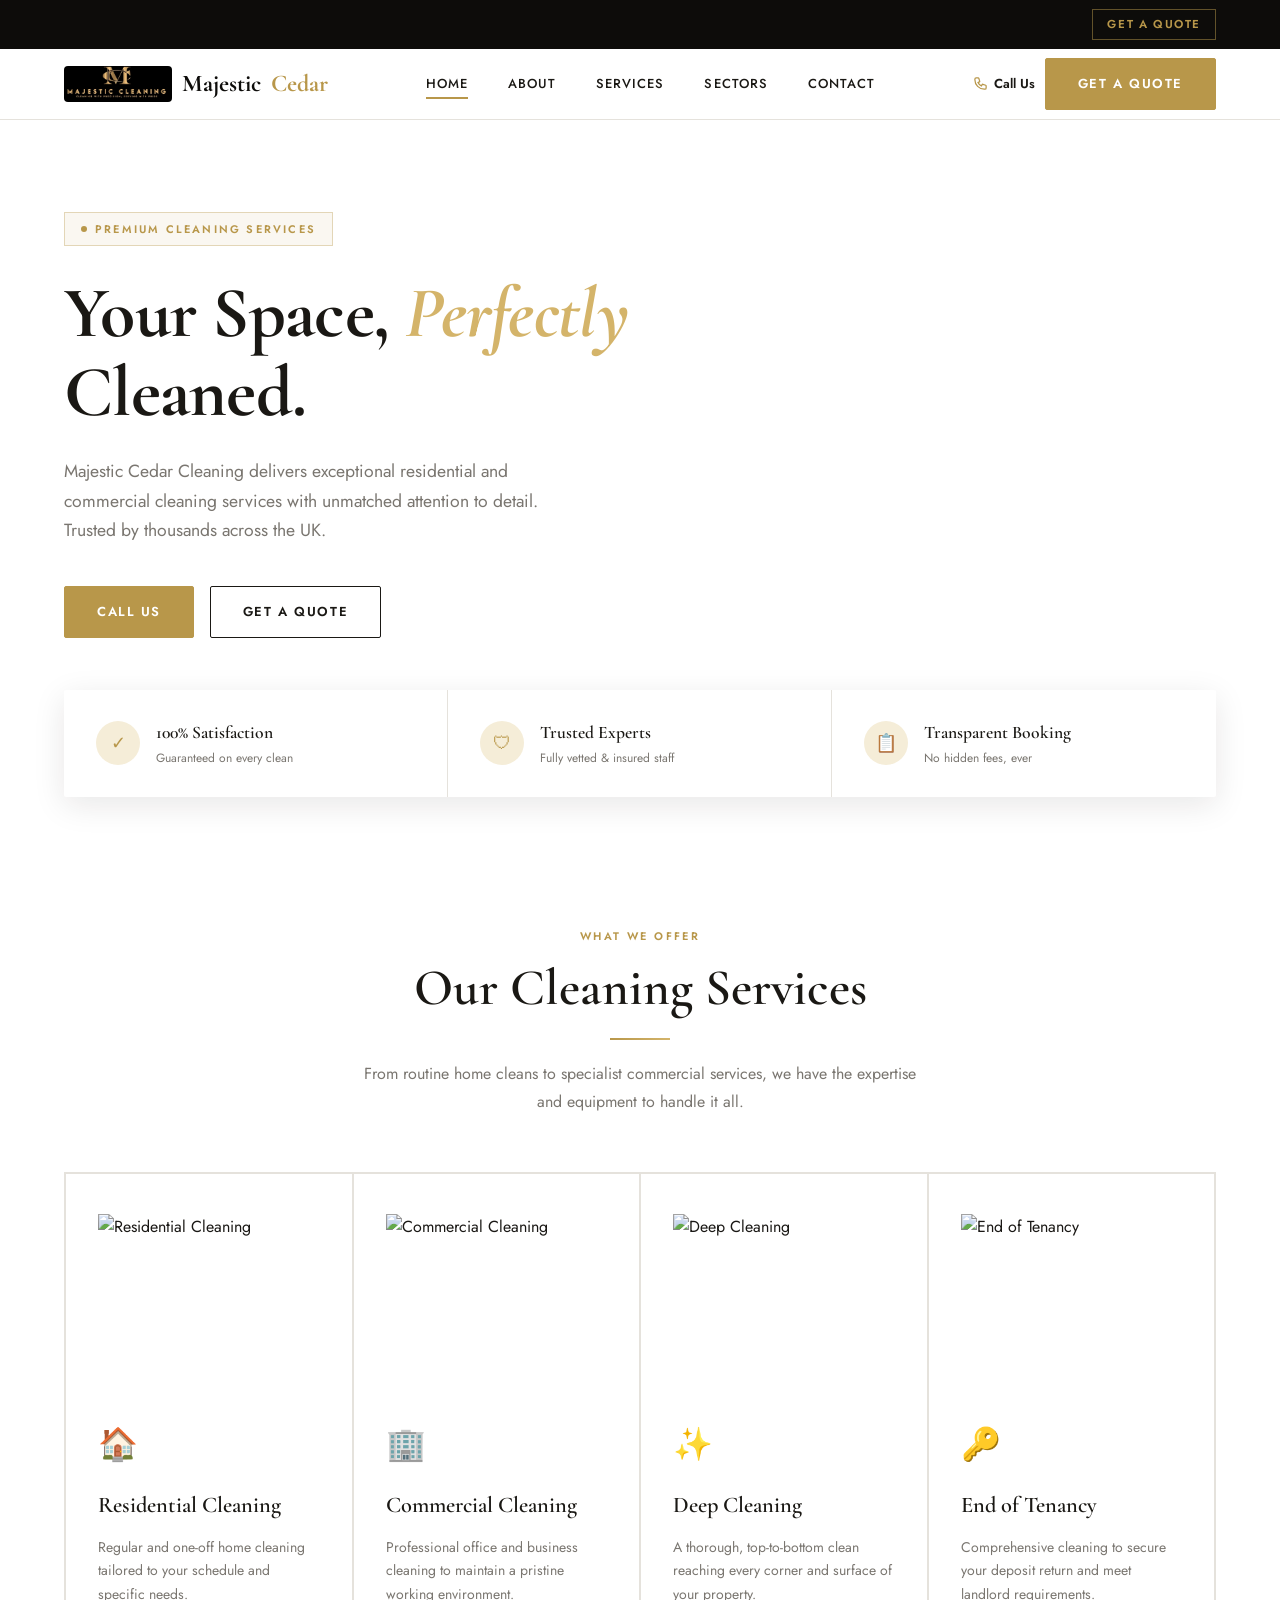
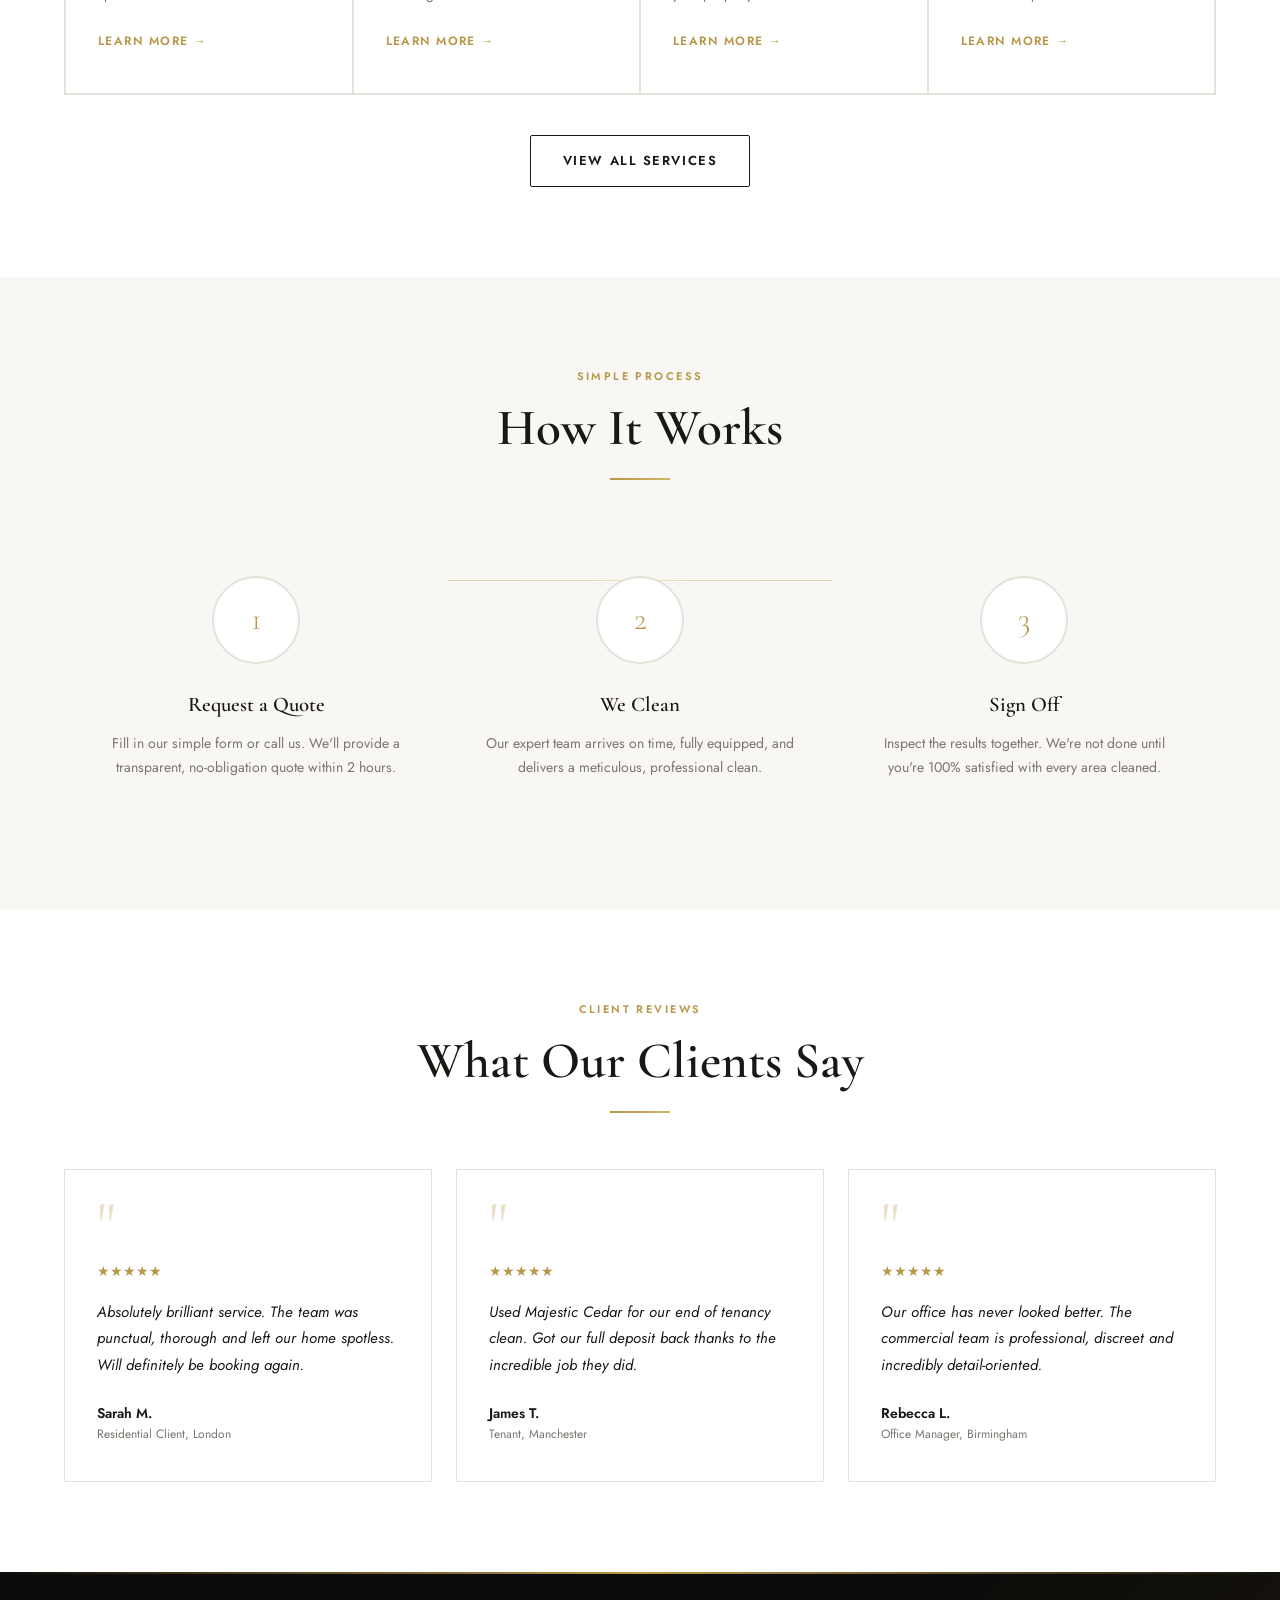
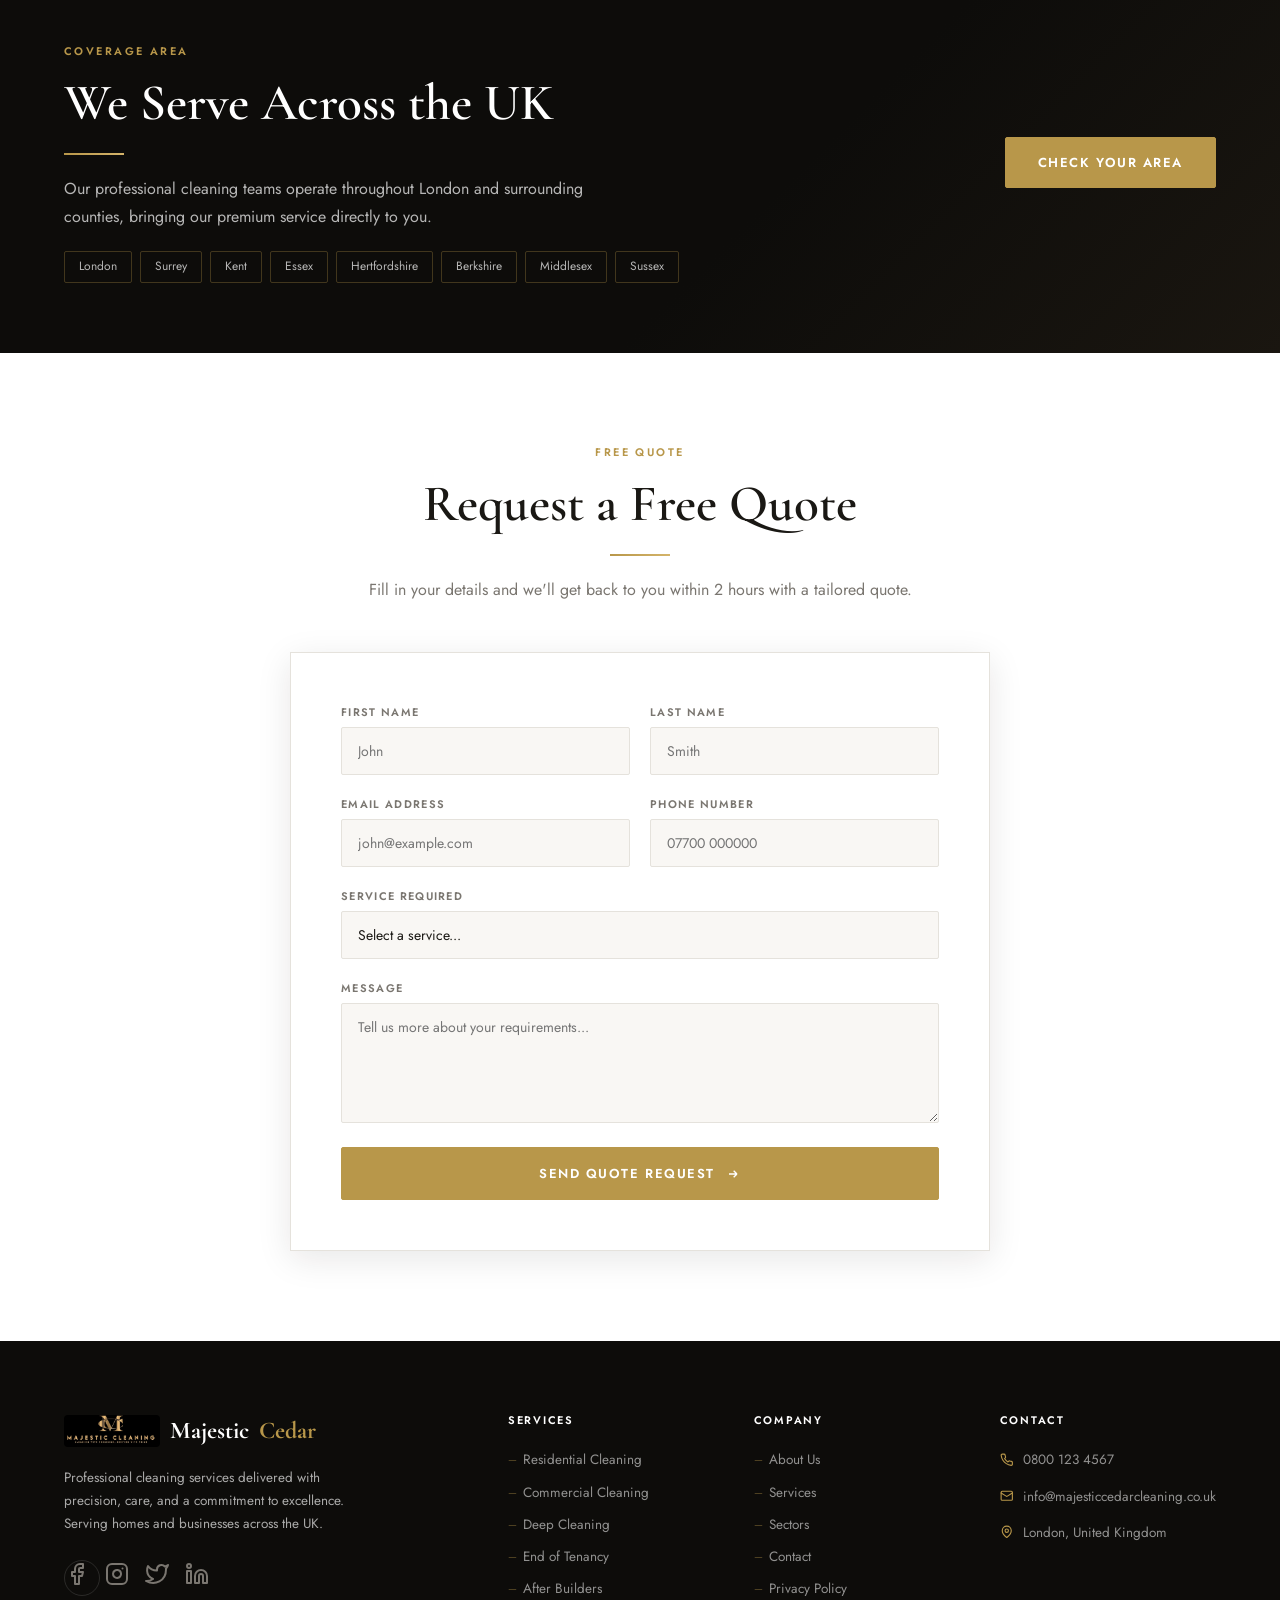
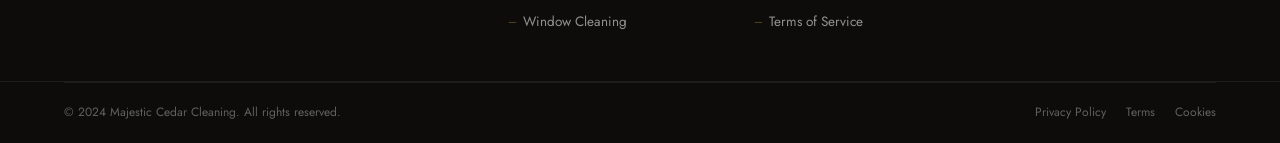
==== commit b0b9f196: "feat: add sectors page, replace SVG icons with emojis, and remove build scripts" ====
--- a/index.html
+++ b/index.html
@@ -27,9 +27,9 @@
 <section class="trust">
   <div class="container">
     <div class="trust__inner">
-      <div class="trust__item"><div class="trust__icon"><svg width="24" height="24" viewBox="0 0 24 24" fill="none" stroke="currentColor" stroke-width="2" stroke-linecap="round" stroke-linejoin="round"><polyline points="20 6 9 17 4 12"></polyline></svg></div><div><div class="trust__title">100% Satisfaction</div><div class="trust__desc">Guaranteed on every clean</div></div></div>
-      <div class="trust__item"><div class="trust__icon"><svg width="24" height="24" viewBox="0 0 24 24" fill="none" stroke="currentColor" stroke-width="2" stroke-linecap="round" stroke-linejoin="round"><path d="M12 22s8-4 8-10V5l-8-3-8 3v7c0 6 8 10 8 10z"></path></svg></div><div><div class="trust__title">Trusted Experts</div><div class="trust__desc">Fully vetted & insured staff</div></div></div>
-      <div class="trust__item"><div class="trust__icon"><svg width="24" height="24" viewBox="0 0 24 24" fill="none" stroke="currentColor" stroke-width="2" stroke-linecap="round" stroke-linejoin="round"><path d="M16 4h2a2 2 0 0 1 2 2v14a2 2 0 0 1-2 2H6a2 2 0 0 1-2-2V6a2 2 0 0 1 2-2h2"></path><rect x="8" y="2" width="8" height="4" rx="1" ry="1"></rect></svg></div><div><div class="trust__title">Transparent Booking</div><div class="trust__desc">No hidden fees, ever</div></div></div>
+      <div class="trust__item"><div class="trust__icon">✓</div><div><div class="trust__title">100% Satisfaction</div><div class="trust__desc">Guaranteed on every clean</div></div></div>
+      <div class="trust__item"><div class="trust__icon">🛡</div><div><div class="trust__title">Trusted Experts</div><div class="trust__desc">Fully vetted & insured staff</div></div></div>
+      <div class="trust__item"><div class="trust__icon">📋</div><div><div class="trust__title">Transparent Booking</div><div class="trust__desc">No hidden fees, ever</div></div></div>
     </div>
   </div>
 </section>
@@ -44,28 +44,28 @@
     <div class="services-grid">
       <div class="service-card">
         <img src="https://images.unsplash.com/photo-1558618666-fcd25c85cd64?w=600&q=80" alt="Residential Cleaning" class="service-card__img">
-        <span class="service-card__icon"><svg width="24" height="24" viewBox="0 0 24 24" fill="none" stroke="currentColor" stroke-width="2" stroke-linecap="round" stroke-linejoin="round"><path d="M3 9l9-7 9 7v11a2 2 0 0 1-2 2H5a2 2 0 0 1-2-2z"></path><polyline points="9 22 9 12 15 12 15 22"></polyline></svg></span>
+        <span class="service-card__icon">🏠</span>
         <h3 class="service-card__title">Residential Cleaning</h3>
         <p class="service-card__desc">Regular and one-off home cleaning tailored to your schedule and specific needs.</p>
         <a href="residential.html" class="service-card__link">Learn More →</a>
       </div>
       <div class="service-card">
         <img src="https://images.unsplash.com/photo-1497366216548-37526070297c?w=600&q=80" alt="Commercial Cleaning" class="service-card__img">
-        <span class="service-card__icon"><svg width="24" height="24" viewBox="0 0 24 24" fill="none" stroke="currentColor" stroke-width="2" stroke-linecap="round" stroke-linejoin="round"><rect x="4" y="2" width="16" height="20" rx="2" ry="2"></rect><line x1="9" y1="22" x2="9" y2="22"></line><line x1="15" y1="22" x2="15" y2="22"></line><line x1="9" y1="6" x2="9" y2="6"></line><line x1="15" y1="6" x2="15" y2="6"></line><line x1="9" y1="10" x2="9" y2="10"></line><line x1="15" y1="10" x2="15" y2="10"></line><line x1="9" y1="14" x2="9" y2="14"></line><line x1="15" y1="14" x2="15" y2="14"></line><line x1="9" y1="18" x2="9" y2="18"></line><line x1="15" y1="18" x2="15" y2="18"></line></svg></span>
+        <span class="service-card__icon">🏢</span>
         <h3 class="service-card__title">Commercial Cleaning</h3>
         <p class="service-card__desc">Professional office and business cleaning to maintain a pristine working environment.</p>
         <a href="commercial.html" class="service-card__link">Learn More →</a>
       </div>
       <div class="service-card">
         <img src="https://images.unsplash.com/photo-1527515637462-cff94eecc1ac?w=600&q=80" alt="Deep Cleaning" class="service-card__img">
-        <span class="service-card__icon"><svg width="24" height="24" viewBox="0 0 24 24" fill="none" stroke="currentColor" stroke-width="2" stroke-linecap="round" stroke-linejoin="round"><polygon points="12 2 15.09 8.26 22 9.27 17 14.14 18.18 21.02 12 17.77 5.82 21.02 7 14.14 2 9.27 8.91 8.26 12 2"></polygon></svg></span>
+        <span class="service-card__icon">✨</span>
         <h3 class="service-card__title">Deep Cleaning</h3>
         <p class="service-card__desc">A thorough, top-to-bottom clean reaching every corner and surface of your property.</p>
         <a href="deep-cleaning.html" class="service-card__link">Learn More →</a>
       </div>
       <div class="service-card">
         <img src="https://images.unsplash.com/photo-1600585152220-90363fe7e115?w=600&q=80" alt="End of Tenancy" class="service-card__img">
-        <span class="service-card__icon"><svg width="24" height="24" viewBox="0 0 24 24" fill="none" stroke="currentColor" stroke-width="2" stroke-linecap="round" stroke-linejoin="round"><path d="M21 2l-2 2m-7.61 7.61a5.5 5.5 0 1 1-7.778 7.778 5.5 5.5 0 0 1 7.777-7.777zm0 0L15.5 7.5m0 0l3 3L22 7l-3-3m-3.5 3.5L19 4"></path></svg></span>
+        <span class="service-card__icon">🔑</span>
         <h3 class="service-card__title">End of Tenancy</h3>
         <p class="service-card__desc">Comprehensive cleaning to secure your deposit return and meet landlord requirements.</p>
         <a href="end-of-tenancy.html" class="service-card__link">Learn More →</a>
--- a/styles.css
+++ b/styles.css
@@ -646,13 +646,21 @@
 }
 
 .hero__title {
+
     font-family: var(--font-display);
-    font-size: clamp(2.8rem, 5vw, 4.5rem);
+
+    font-size: clamp(2.2rem, 8vw, 4.5rem);
+
     font-weight: 700;
+
     line-height: 1.1;
+
     color: var(--text-dark);
+
     margin-bottom: 24px;
+
     letter-spacing: -0.01em;
+
 }
 
 .hero__title em {
@@ -681,13 +689,18 @@
     .hero {
         flex-direction: column;
         text-align: center;
-        padding-top: 120px;
+        padding-top: 60px;
+        padding-bottom: 80px;
         min-height: auto;
+    }
+    
+    .hero .container {
+        order: 1;
     }
     
     .hero__content {
         max-width: 100%;
-        margin-bottom: 60px;
+        margin-bottom: 0;
     }
     
     .hero__actions {
@@ -695,13 +708,12 @@
     }
     
     .hero__image {
+        order: 2;
         position: relative;
-        width: 100%;
-        height: 400px;
-        border-radius: 50% 50% 0 0;
-        border-top-left-radius: 50%;
-        border-bottom-left-radius: 0;
-        border-bottom-right-radius: 0;
+        width: calc(100% - 48px);
+        margin: 40px auto 0;
+        height: 350px;
+        border-radius: 16px;
     }
 }
 
@@ -792,7 +804,7 @@
 
     display: grid;
 
-    grid-template-columns: repeat(auto-fit, minmax(260px, 1fr));
+    grid-template-columns: repeat(auto-fit, minmax(min(100%, 260px), 1fr));
 
     gap: 2px;
 
@@ -1031,7 +1043,7 @@
 
     display: grid;
 
-    grid-template-columns: repeat(auto-fit, minmax(300px, 1fr));
+    grid-template-columns: repeat(auto-fit, minmax(min(100%, 300px), 1fr));
 
     gap: 24px;
 
@@ -1634,7 +1646,7 @@
 
     display: grid;
 
-    grid-template-columns: repeat(auto-fit, minmax(240px, 1fr));
+    grid-template-columns: repeat(auto-fit, minmax(min(100%, 240px), 1fr));
 
     gap: 32px;
 
@@ -1796,7 +1808,7 @@
 
     display: grid;
 
-    grid-template-columns: repeat(auto-fit, minmax(320px, 1fr));
+    grid-template-columns: repeat(auto-fit, minmax(min(100%, 320px), 1fr));
 
     gap: 28px;
 
@@ -1938,7 +1950,7 @@
 
     display: grid;
 
-    grid-template-columns: repeat(auto-fit, minmax(200px, 1fr));
+    grid-template-columns: repeat(auto-fit, minmax(min(100%, 200px), 1fr));
 
     gap: 24px;
 
@@ -2282,6 +2294,10 @@
 
 @media (max-width: 1024px) {
 
+    .trust__item {
+        padding: 24px 16px;
+    }
+
     .footer__grid {
         grid-template-columns: 1fr 1fr;
     }
@@ -2304,6 +2320,12 @@
         grid-template-columns: 1fr;
     }
 
+}
+
+@media (min-width: 769px) {
+    .nav__mobile {
+        display: none !important;
+    }
 }
 
 @media (max-width: 768px) {
@@ -2315,7 +2337,7 @@
     }
 
     .nav__links,
-    .nav__phone {
+    .nav__cta {
         display: none;
     }
 
@@ -2425,4 +2447,110 @@
         grid-template-columns: 1fr 1fr;
     }
 
+}
+
+/* ============ SECTOR PANELS ============ */
+
+.sectors-list {
+    display: flex;
+    flex-direction: column;
+    gap: 80px;
+    margin-top: 40px;
+}
+
+.sector-panel {
+    display: grid;
+    grid-template-columns: 1fr 1fr;
+    gap: 60px;
+    align-items: center;
+}
+
+.sector-panel--reverse {
+    direction: rtl;
+}
+
+.sector-panel--reverse > * {
+    direction: ltr;
+}
+
+.sector-panel__image-wrapper {
+    position: relative;
+    overflow: hidden;
+    border-radius: var(--radius);
+    box-shadow: var(--shadow-md);
+}
+
+.sector-panel__image-wrapper::after {
+    content: '';
+    position: absolute;
+    top: 15px;
+    left: 15px;
+    right: 15px;
+    bottom: 15px;
+    border: 1.5px solid rgba(184, 151, 74, 0.45);
+    pointer-events: none;
+    z-index: 2;
+    transition: transform var(--transition);
+}
+
+.sector-panel:hover .sector-panel__image-wrapper::after {
+    transform: scale(0.96);
+}
+
+.sector-panel__img {
+    width: 100%;
+    height: 400px;
+    object-fit: cover;
+    display: block;
+    transition: transform 0.5s ease;
+}
+
+.sector-panel:hover .sector-panel__img {
+    transform: scale(1.04);
+}
+
+.sector-panel__content {
+    display: flex;
+    flex-direction: column;
+    align-items: flex-start;
+}
+
+.sector-panel__badge {
+    font-size: 11px;
+    font-weight: 600;
+    letter-spacing: 0.16em;
+    text-transform: uppercase;
+    color: var(--gold);
+    margin-bottom: 12px;
+}
+
+.sector-panel__title {
+    font-family: var(--font-display);
+    font-size: 2.2rem;
+    font-weight: 600;
+    color: var(--text-dark);
+    margin-bottom: 18px;
+    line-height: 1.2;
+}
+
+.sector-panel__desc {
+    font-size: 15px;
+    color: var(--text-grey);
+    line-height: 1.75;
+    margin-bottom: 24px;
+}
+
+@media (max-width: 991px) {
+    .sector-panel {
+        grid-template-columns: 1fr;
+        gap: 32px;
+    }
+    
+    .sector-panel--reverse {
+        direction: ltr;
+    }
+    
+    .sector-panel__img {
+        height: 300px;
+    }
 }
